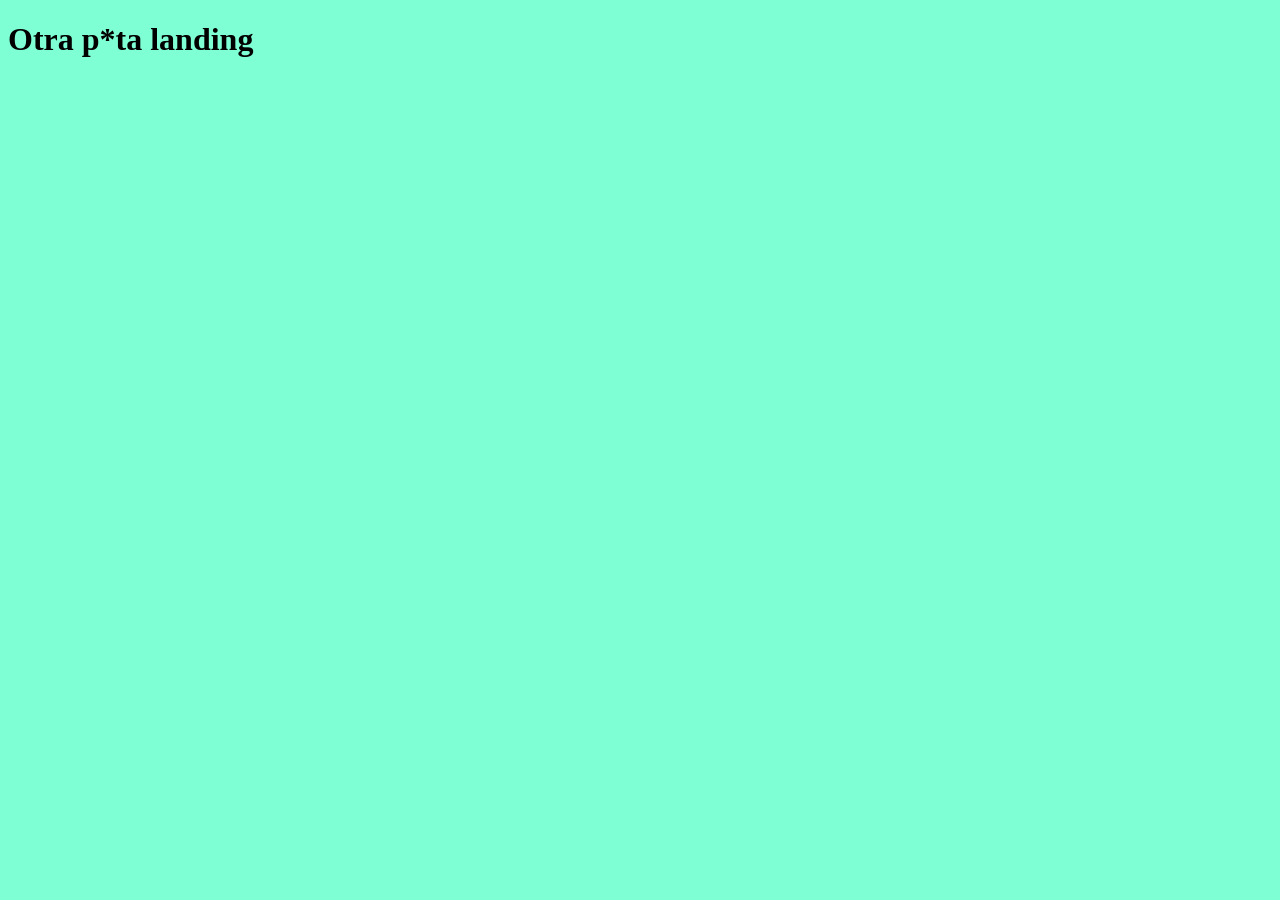
==== index.html @ bb09bb7a "first commit" ====
<!DOCTYPE html>
<html lang="en">
<head>
    <meta charset="UTF-8">
    <meta name="viewport" content="width=device-width, initial-scale=1.0">
    <title>landingPage</title>
    <link rel="stylesheet" href="./style.css">
    
</head>
<body>
    <h1>Otra p*ta landing</h1>
    <script src="./script.js"></script>
</body>
</html>
---- style.css ----
body {
    background: aquamarine;
}
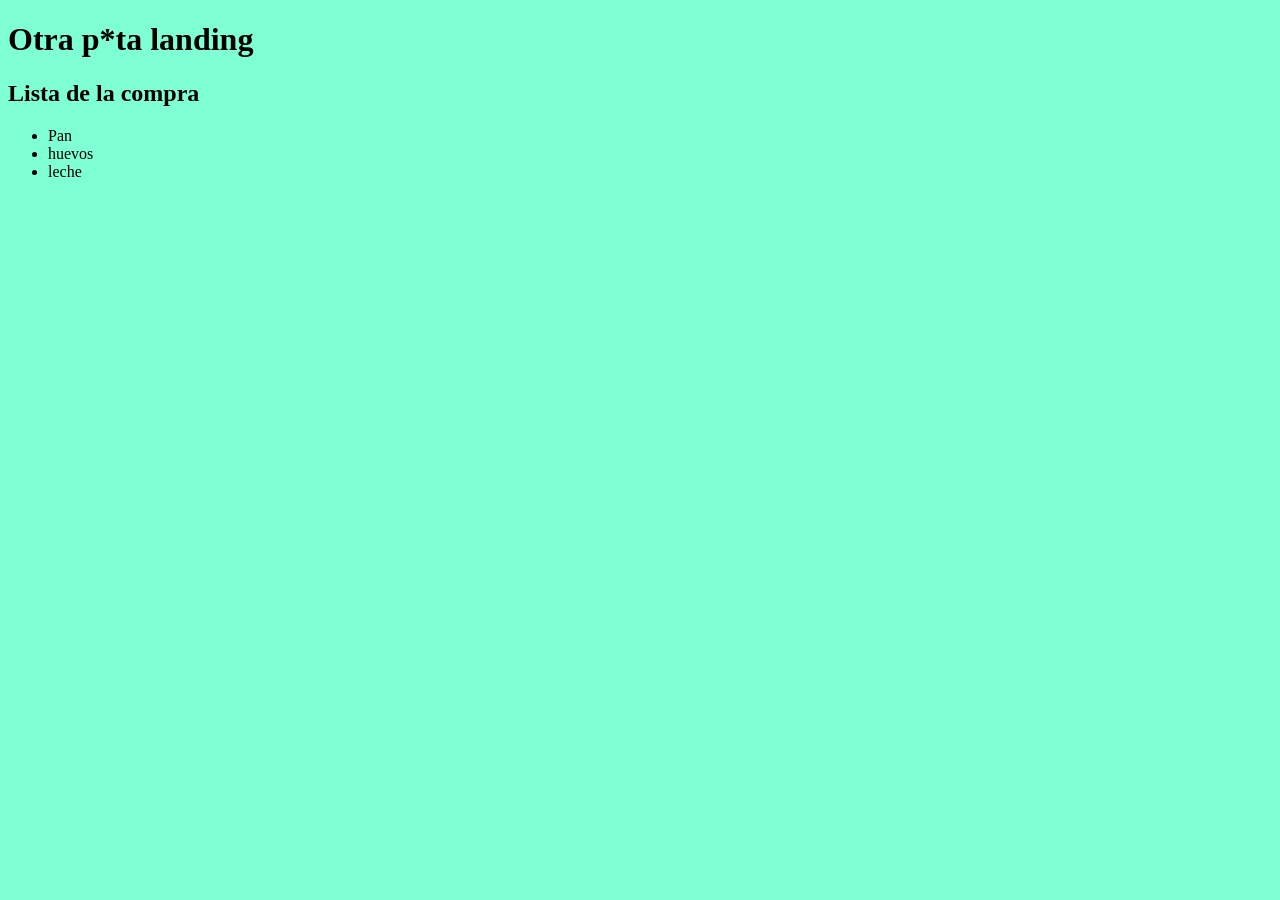
==== commit 34000b4c: "añadida lista de la compra a index.html" ====
--- a/index.html
+++ b/index.html
@@ -9,6 +9,12 @@
 </head>
 <body>
     <h1>Otra p*ta landing</h1>
+    <h2>Lista de la compra</h2>
+    <ul>
+        <li>Pan</li>
+        <li>huevos</li>
+        <li>leche</li>
+    </ul>
     <script src="./script.js"></script>
 </body>
 </html>
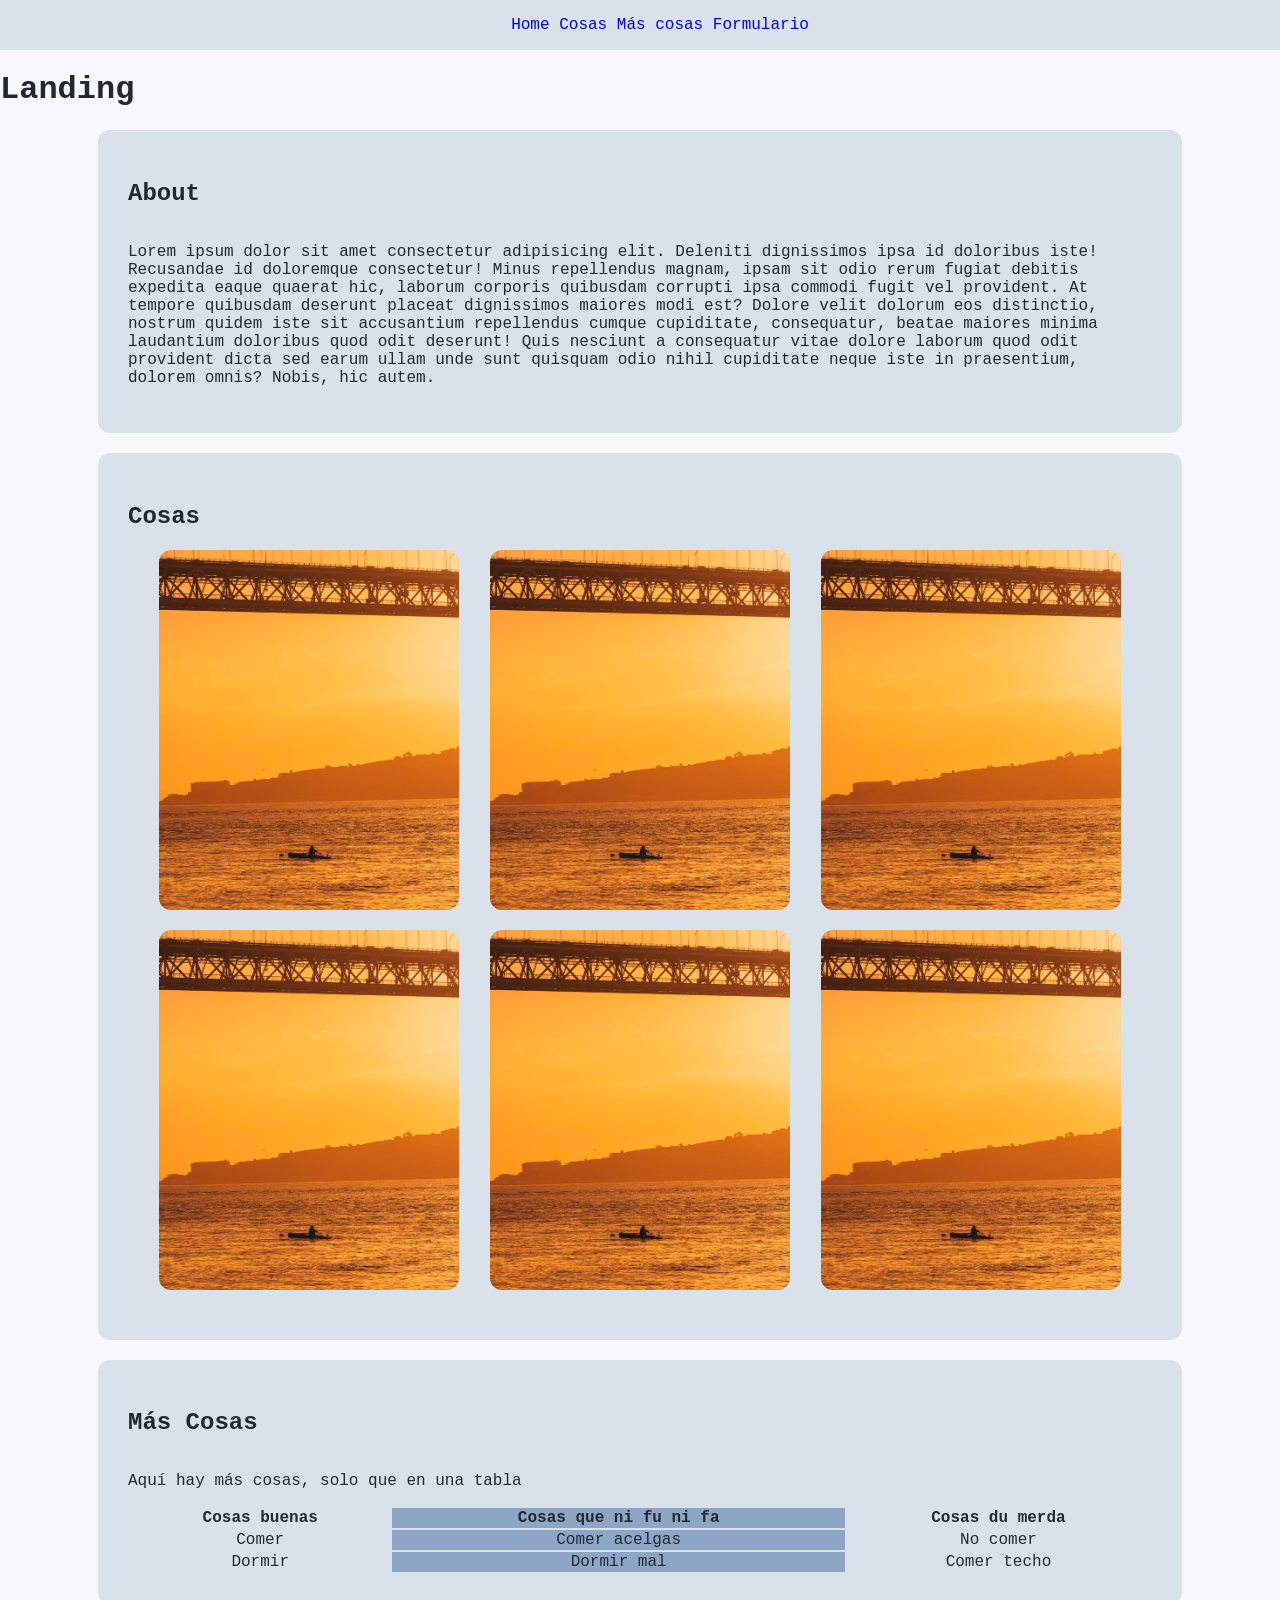
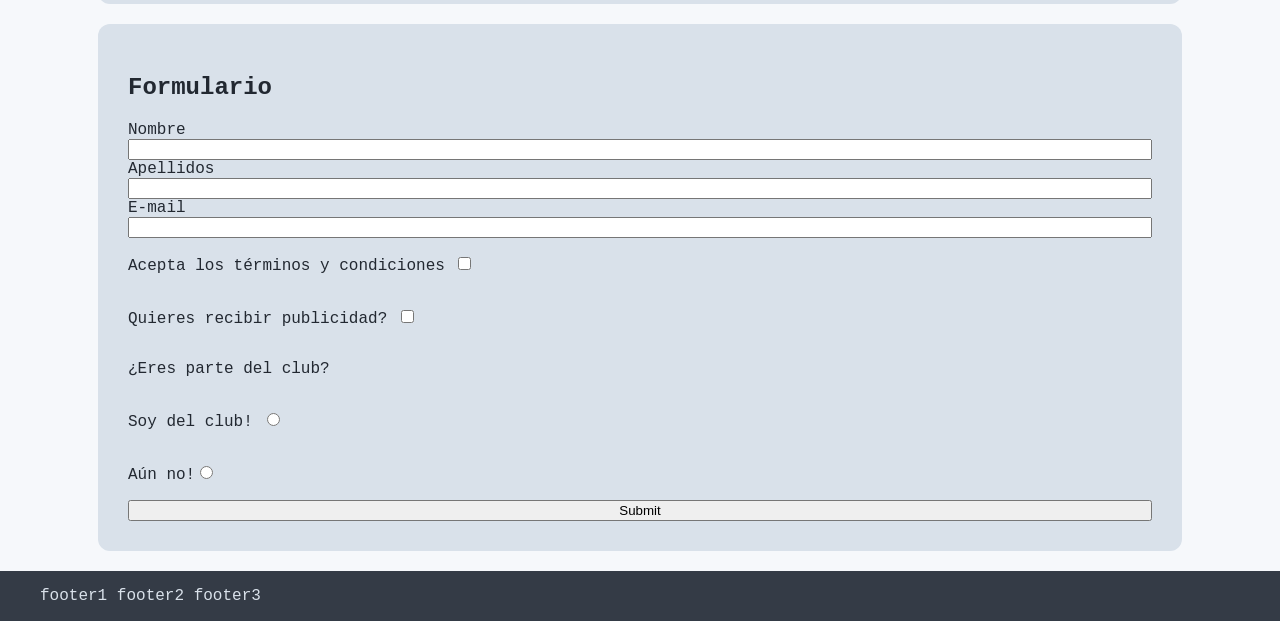
==== commit e2b80937: "add/README.md; final touches" ====
--- a/index.html
+++ b/index.html
@@ -8,13 +8,96 @@
     
 </head>
 <body>
-    <h1>Otra p*ta landing</h1>
-    <h2>Lista de la compra</h2>
-    <ul>
-        <li>Pan</li>
-        <li>huevos</li>
-        <li>leche</li>
-    </ul>
+    <header>
+        <nav>
+            <ul>
+                <li><a href="index.html">Home</a></li>
+                <li><a href="index.html#cosas">Cosas</a></li>
+                <li><a href="index.html#masCosas">Más cosas</a></li>
+                <li><a href="index.html#form">Formulario</a></li>
+            </ul>
+        </nav>
+        
+    </header>
+
+    <h1>Landing</h1>
+    <section>
+        <h2>About</h2>
+        <p>Lorem ipsum dolor sit amet consectetur adipisicing elit. Deleniti dignissimos ipsa id doloribus iste! Recusandae id doloremque consectetur! Minus repellendus magnam, ipsam sit odio rerum fugiat debitis expedita eaque quaerat hic, laborum corporis quibusdam corrupti ipsa commodi fugit vel provident. At tempore quibusdam deserunt placeat dignissimos maiores modi est? Dolore velit dolorum eos distinctio, nostrum quidem iste sit accusantium repellendus cumque cupiditate, consequatur, beatae maiores minima laudantium doloribus quod odit deserunt! Quis nesciunt a consequatur vitae dolore laborum quod odit provident dicta sed earum ullam unde sunt quisquam odio nihil cupiditate neque iste in praesentium, dolorem omnis? Nobis, hic autem.</p>
+    </section>
+
+    <section id="cosas">
+        <h2>Cosas</h2>
+        <media>
+            <article>
+                <img src="./img/img1.jpg" alt="kayaker">
+            </article>
+            <article>
+                <img src="./img/img1.jpg" alt="kayaker">
+            </article>
+            <article>
+                <img src="./img/img1.jpg" alt="kayaker">
+            </article>
+            <article>
+                <img src="./img/img1.jpg" alt="kayaker">
+            </article>
+            <article>
+                <img src="./img/img1.jpg" alt="kayaker">
+            </article>
+            <article>
+                <img src="./img/img1.jpg" alt="kayaker">
+            </article>
+        </media>
+    </section>
+
+    <section id="masCosas">
+        <h2>Más Cosas</h2>
+        <p>Aquí hay más cosas, solo que en una tabla</p>
+        <table>
+            <tr>
+                <th>Cosas buenas</th>
+                <th>Cosas que ni fu ni fa</th>
+                <th>Cosas du merda</th>
+            </tr>
+            <tr>
+                <td>Comer</td>
+                <td>Comer acelgas</td>
+                <td>No comer</td>
+            </tr>
+            <tr>
+                <td>Dormir</td>
+                <td>Dormir mal</td>
+                <td>Comer techo</td>
+            </tr>
+        </table>
+    </section>
+
+    <section id="form">
+        <h2>Formulario</h2>
+        <form action="success.html">
+            <label for="nombre">Nombre</label><input type="text" id="nombre" required>
+            <label for="apellidos">Apellidos</label><input type="text" id="apellidos" required>
+            <label for="mail">E-mail</label><input type="email" id="mail" required>
+            <p><label for="terms">Acepta los términos y condiciones</label>
+            <input type="checkbox" value="terms" name="terms" id="terms" required></p>
+            <p><label for="publi">Quieres recibir publicidad?</label>
+            <input type="checkbox" value="publi" name="publi" id="publi"></p>
+            <p>¿Eres parte del club?</p>
+            <p><label for="member">Soy del club!</label>
+                <input type="radio" id="member" value="member" name="isMember"></p>
+            <p><label for="noMember">Aún no!</label><input type="radio" id="noMember" value="noMember" name="isMember"></p>
+            <button>Submit</button>
+        </form>
+    </section>
+
+    <!-- ===== SCRIPT ===== -->  
     <script src="./script.js"></script>
 </body>
+<footer>
+    <ul>
+        <li>footer1</li>
+        <li>footer2</li>
+        <li>footer3</li>
+    </ul>
+</footer>
 </html>
--- a/style.css
+++ b/style.css
@@ -1,3 +1,142 @@
+:root {
+    /* ===== Base Greys (cool / blue-tinted) ===== */
+    --grey-50:  #f6f8fb;
+    --grey-100: #eef2f7;
+    --grey-200: #d9e1ea;
+    --grey-300: #b8c2cf;
+    --grey-400: #8e99a8;
+    --grey-500: #667181;
+    --grey-600: #4c5563;
+    --grey-700: #343b46;
+    --grey-800: #222831;
+    --grey-900: #161a20;
+
+    /* ===== Soft Blue Accents ===== */ 
+    --blue-soft: #6f8fb8;
+    --blue-muted: #8ea6c6;
+    --blue-light: #c9d6ea;  
+
+    /* ===== Semantic UI Colors ===== */
+    --color-bg: var(--grey-50);
+    --color-surface: #ffffff;
+    --color-border: var(--grey-200);
+    --color-text: var(--grey-800);
+    --color-text-muted: var(--grey-500);
+
+    --color-accent: var(--blue-soft);
+    --color-accent-hover: #5d7fa9;
+
+
+    /* ===== border radius ===== */
+    --border-radius: 12px;
+
+    /* ===== shadow ===== */
+    --shadow: var(--color-text-muted);
+
+  
+}
+
 body {
-    background: aquamarine;
+    background-color: var(--color-bg);
+    font-family: 'Courier New', Courier, monospace;
+    font-size: 16px;
+    color: var(--color-text);
+    margin: 0;
+    padding: 0;
+    display: flex;
+    flex-direction: column;
+    scroll-behavior: smooth;
+
+
+}
+
+nav {
+    background-color: var(--color-border);
+    display: flex;
+    flex-direction: row;
+    justify-content: space-evenly;
+
+}
+
+li {
+    display: inline; 
+}
+
+ul {
+    list-style-type: none;
+}
+
+a {
+    text-decoration: none;
+}
+
+section {
+    background-color: var(--color-border);
+    display: flex;
+    flex-direction: column;
+    width: 80%;
+    margin: auto;
+    margin-bottom: 20px;
+    padding: 30px;
+    border-radius: var(--border-radius);
+    box-shadow: var(--shadow);
+
+}
+
+section > ul {
+    display: flex;
+    flex-direction: column;
+}
+
+td {
+    text-align: center;
+}
+
+td:nth-of-type(2), th:nth-of-type(2) {
+    background-color: #8ea6c6;
+}
+
+/* GALERÍA Y FOTOS */
+media {
+    width: 100%;
+    display: flex;
+    flex-direction: row;
+    flex-wrap: wrap;
+    justify-content: space-evenly;
+    align-items: first baseline;
+    align-content: space-around;
+}
+
+media > article {
+    width: 300px;
+    height: 360px;
+    margin-bottom: 20px;
+}
+
+img {
+    width: 100%;
+    height: 100%;
+    object-fit: cover;
+    border-radius: var(--border-radius);
+}
+ article.chauchat {
+    width: 400px;
+    height: 320px;
+ }
+
+ /* ===== FORMULARIO ===== */
+ form {
+    display: flex;
+    flex-direction: column;
+    justify-content: space-between;
+ }
+
+ form > #apellido {
+    
+ }
+
+/* ===== footer ===== */
+footer {
+    background-color: #343b46;
+    color: #d9e1ea;
 }
